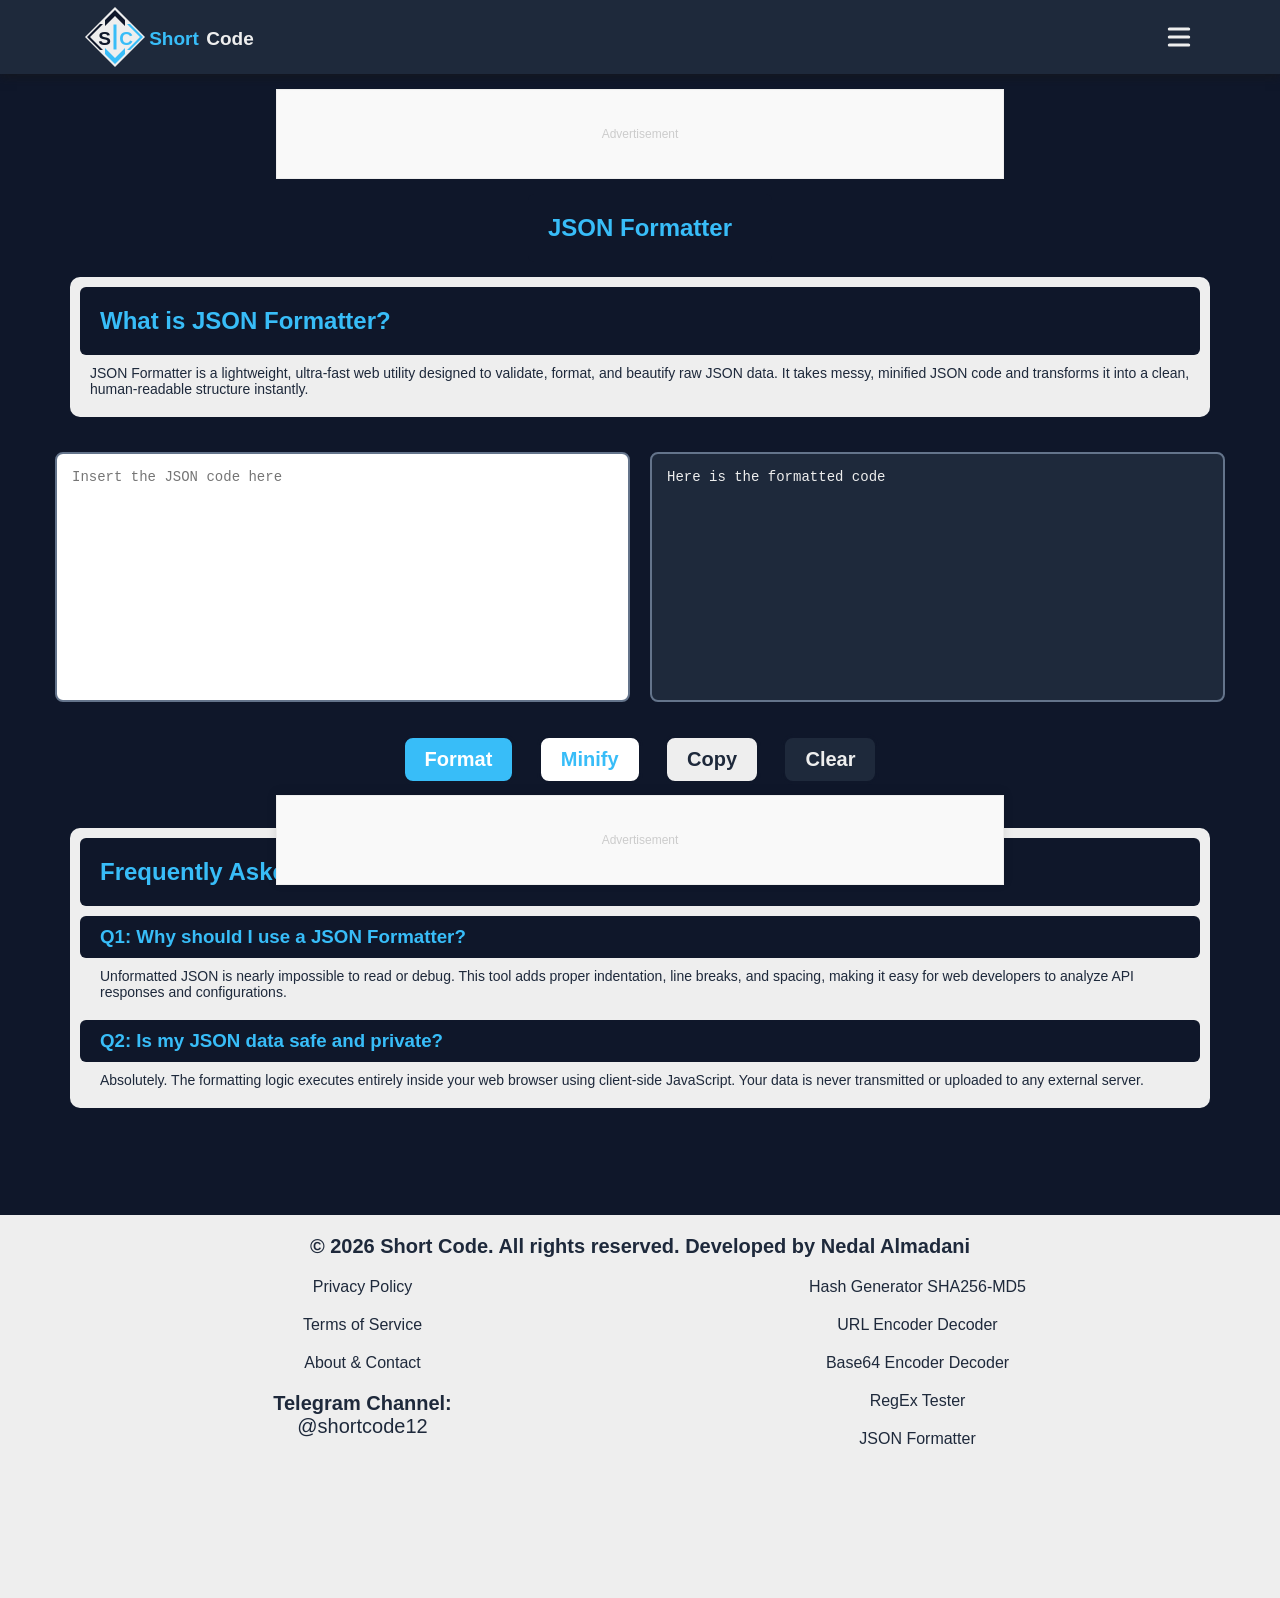
==== index.html @ bc4b4fa9 "Add files via upload" ====
<!DOCTYPE html>
<html lang="en" dir="ltr">
<head>
    <meta charset="UTF-8">
    <meta name="viewport" content="width=device-width, initial-scale=1.0">
<meta http-equiv="Content-Security-Policy" content="frame-ancestors 'none';">
<!-- Google tag (gtag.js) -->
<script async src="https://www.googletagmanager.com/gtag/js?id=G-2GJYGDDVXY"></script>
<script>
  window.dataLayer = window.dataLayer || [];
  function gtag(){dataLayer.push(arguments);}
  gtag('js', new Date());

  gtag('config', 'G-2GJYGDDVXY');
</script>
    <meta name="description" content="Short Code - Ultra-fast, lightweight web utilities for developers. Access formatting, encoding, and regex tools without tracking or dependency bloat.">
    <meta name="author" content="Nedal">
    <!-- الوسوم الأساسية للمشاركة والتواصل الاجتماعي (Open Graph) -->
    <meta property="og:title" content="Short Code - Fast Web Utilities">
    <meta property="og:description" content="Ultra-fast, lightweight client-side tools for developers. أدوات ويب سريعة وخفيفة للمطورين.">
    <meta property="og:type" content="website">
    <meta property="og:image" content="assets/imgs/logo-preview.jpg">
    <link rel="icon" type="image/x-icon" href="assets/imgs/favicon.png">
    <title>Short Code - Fast & Local Web Utilities for Developers</title>
    <link rel="stylesheet" href="assets/css/global.css">
    <link rel="stylesheet" href="json-formatter.css">
</head>
<body>
  <!-- Header -->
  <header class="header">
    <div class="container">
      <div class="logo">
        <a href="index.html">
          <svg viewbox="0 0 1800 600" xmlns="http://www.w3.org/2000/svg">
          <!-- The outer square -->
          <path class="square" d="M 300 0 L 600 300 L 300 600 L 0 300 Z" />
          <!-- The upper corner -->
          <path class="left" d="M 300 30 L 400 130 L 400 190 L 300 90 L 200 190 L 200 130 Z" />
          <!-- The bottom corner -->
          <path class="right" d="M 300 570 L 400 470 L 400 410 L 300 510 L 200 410 L 200 470 Z" />
          <!-- left corner -->
          <path class="left" d="M 20 300 L 150 170 L 180 170 L 50 300 L 180 430 L 150 430 Z" />
          <!-- right corner -->
          <path class="right" d="M 580 300 L 450 170 L 420 170 L 550 300 L 420 430 L 450 430 Z" />
          <!-- The line in the middle -->
          <path class="right" d="M 285 175 L 315 175 L 315 425 L 285 425 Z" />
          <!-- S char -->
          <text class="left" x="195" y="375" font-weight="900" text-anchor="middle" font-size="190">S</text>
          <!-- C char -->
          <text class="right" x="410" y="375" font-weight="900" text-anchor="middle" font-size="190">C</text>
          <!-- title -->
          <text class="right" x="890" y="375" font-weight="900" text-anchor="middle" font-size="190">Short</text>
          <text class="square" x="1450" y="375" font-weight="900" text-anchor="middle" font-size="190">Code</text>
        </svg>
        </a>
      </div>
      <div class="menu-btn" id="menu-btn">
        <svg xmlns="http://www.w3.org/2000/svg" viewBox="0 0 640 640"><path d="M96 160C96 142.3 110.3 128 128 128L512 128C529.7 128 544 142.3 544 160C544 177.7 529.7 192 512 192L128 192C110.3 192 96 177.7 96 160zM96 320C96 302.3 110.3 288 128 288L512 288C529.7 288 544 302.3 544 320C544 337.7 529.7 352 512 352L128 352C110.3 352 96 337.7 96 320zM544 480C544 497.7 529.7 512 512 512L128 512C110.3 512 96 497.7 96 480C96 462.3 110.3 448 128 448L512 448C529.7 448 544 462.3 544 480z"/></svg>
      </div>
      <ul class="list" id="list">
        <li>
          <div class="mode">
            <svg width="100%" height="100%" viewBox="0 0 24 24" fill="none" xmlns="http://www.w3.org/2000/svg"><path d="M12 2V4M12 20V22M4 12H2M6.31412 6.31412L4.8999 4.8999M17.6859 6.31412L19.1001 4.8999M6.31412 17.69L4.8999 19.1042M17.6859 17.69L19.1001 19.1042M22 12H20M17 12C17 14.7614 14.7614 17 12 17C9.23858 17 7 14.7614 7 12C7 9.23858 9.23858 7 12 7C14.7614 7 17 9.23858 17 12Z" stroke-width="2" stroke-linecap="round" stroke-linejoin="round"/></svg>
            <button class="mode-btn" id="mode-btn"></button>
            <svg xmlns="http://www.w3.org/2000/svg" viewBox="0 0 24 24" fill="none" stroke-width="2" stroke-linecap="round" stroke-linejoin="round"><path d="M12 3a6 6 0 0 0 9 9 9 9 0 1 1-9-9Z"/></svg>
          </div>
          <div class="lang">
            <div class="lang-btn" id="lang-btn">🇬🇧</div>
            <ul class="lang-list" id="lang-list">
              <li data-opt="en">🇬🇧</li>
              <li data-opt="ar">🇸🇦</li>
            </ul>
          </div>
        </li>
        <li><a href="tools/hash&crypto-generator-md5-sha256/hash-generator.html" data-i18n="hash_link">Hash Generator SHA256-MD5</a></li>
        <li><a href="tools/url-encoder-decoder/urlencoder.html" data-i18n="url_link">URL Encoder Decoder</a></li>
        <li><a href="tools/base64-encoder-decoder/base64.html" data-i18n="base64_link">Base64 Encoder Decoder</a></li>
        <li><a href="tools/regex-tester&cheat-sheet/regex.html" data-i18n="regex_link">RegEx Tester</a></li>
        <li><a href="index.html" data-i18n="json_link">JSON Formatter</a></li>
      </ul>
    </div>
  </header>
  <!-- End Header -->
  
  <!-- Ads -->
  <div class="ad-container header-ad">
  </div>
  
  <!-- Tool description -->
    <section class="tool-description">
    <div class="main-title">
      <h2 data-i18n="json_formatter_title">JSON Formatter</h2>
    </div>
    <div class="container">
      <h2 data-i18n="json_desc_title">What is JSON Formatter?</h2>
      <p data-i18n="json_desc_body">JSON Formatter is a lightweight, ultra-fast web utility designed to validate, format, and beautify raw JSON data. It takes messy, minified JSON code and transforms it into a clean, human-readable structure instantly.</p>
    </div>
  </section>

  <!-- Main App -->
  <section class="main-app">
    <div class="container">
      <div class="json-input" id="json-input">
        <textarea id="jinput" placeholder="Insert the JSON code here" autocapitalize="off" autocomplete="off" autocorrect="off" spellcheck="false" data-i18n="json_input_placeholder"></textarea>
      </div>
      <div class="json-output" id="json-output">
        <pre id="joutput" data-i18n="json_output_placeholder">Here is the formatted code</pre>
      </div>
      <div class="error-box" id="error-box"></div>
      <div class="btns">
        <div>
          <button class="format-btn" id="format-btn" data-i18n="json_format_btn">Format</button>
          <button class="minifier-btn" id="minifier-btn" data-i18n="json_minifier_btn">Minify</button>
          <button class="copy-btn" id="copy-btn" data-i18n="copy_btn">Copy</button>
          <button class="clear-btn" id="clear-btn" data-i18n="clear_btn">Clear</button>
        </div>
      </div>
    </div>
  </section>
  <section class="tool-FAQ">
    <div class="container">
      <h2 data-i18n="FAQ_title">Frequently Asked Questions (FAQ)</h2>
      <div class="question">
        <h3 data-i18n="json_question_1">Q1: Why should I use a JSON Formatter?</h3>
        <p data-i18n="json_answer_1">Unformatted JSON is nearly impossible to read or debug. This tool adds proper indentation, line breaks, and spacing, making it easy for web developers to analyze API responses and configurations.</p>
      </div>
      <div class="question">
        <h3 data-i18n="json_question_2">Q2: Is my JSON data safe and private?</h3>
        <p data-i18n="json_answer_2">Absolutely. The formatting logic executes entirely inside your web browser using client-side JavaScript. Your data is never transmitted or uploaded to any external server.</p>
      </div>
    </div>
  </section>
  <footer>
    <div class="container">
        <p class="copyright-text"><strong data-i18n="copyright_text">© 2026 Short Code. All rights reserved. Developed by Nedal Almadani</strong></p>
        <div class="footer-links">
            <a href="privacy.html" data-i18n="privacy_link">Privacy Policy</a>
            <a href="terms.html" data-i18n="terms_link">Terms of Service</a>
            <a href="about.html" data-i18n="about_link">About & Contact</a>
            <div class="contact-info">
            <p><strong data-i18n="telegram_contact_link">Telegram Channel: </strong><a href="https://t.me/ShortCode12" target="_blank" rel="noopener noreferrer">@shortcode12</a></p>
          </div>  
        </div>
        <div class="footer-links">
          <a href="tools/hash&crypto-generator-md5-sha256/hash-generator.html" data-i18n="hash_link">Hash Generator SHA256-MD5</a>
          <a href="tools/url-encoder-decoder/urlencoder.html" data-i18n="url_link">URL Encoder Decoder</a>
          <a href="tools/base64-encoder-decoder/base64.html" data-i18n="base64_link">Base64 Encoder Decoder</a>
          <a href="tools/regex-tester&cheat-sheet/regex.html" data-i18n="regex_link">RegEx Tester</a>
          <a href="index.html" data-i18n="json_link">JSON Formatter</a>
        </div>
    </div>
</footer>

  <!-- Ads -->
  <div class="ad-container sticky-bottom-ad">
  </div>
  <script src="assets/js/global.min.js"></script>
  <script src="json-formatter.min.js"></script>
</body>
</html>
---- assets/css/global.css ----
/* Global styling */
* {
  padding: 0;
  margin: 0;
  -webkit-box-sizing: border-box;
  -moz-box-sizing: border-box;
  -o-box-sizing: border-box;
  box-sizing: border-box;
  list-style: none;
  font-family: Arial;
}
a {
  text-decoration: none;
}
button {
  user-select: none;
  -webkit-user-select: none;
  cursor: pointer;
}
:root {
  --first-color: #0f172a;
  --second-color: #1e293b;
  --third-color: #38bdf8;
  --fourth-color: #eeeeee;
  --fifth-color: #64748b;
  --main-transition: 0.3s;
  --main-radius: 10px;
  --second-radius: 6px;
  box-sizing: border-box;
  font-family: Arial;
}
body {
  position: relative;
  background-color: var(--first-color);
  min-height: 100vh;
  padding-bottom: 470px;
}
body.light {
  --first-color: #f7f4eb;
  --second-color: #ffffff;
  --third-color: #3b82f6;
  --fourth-color: #000000;
  --fifth-color: #aaa;
}
.container {
  width:100%;
  padding-right: 15px;
  padding-left: 15px;
  margin-right: auto;
  margin-left: auto;
}
@media (min-width: 576px) {
  .container {
    max-width: 540px;
  }
}
@media (min-width: 768px) {
  .container {
    max-width: 720px;
  }
}
@media (min-width: 992px) {
  .container {
    max-width: 960px;
  }
}
@media (min-width:1200px) {
  .container {
    max-width: 1140px;
  }
}
/* ads style */
.ad-container {
    display: flex;
    justify-content: center;
    align-items: center;
    margin: 15px auto;
    background-color: #f9f9f9;
    border: 1px solid #eee;
    position: relative;
    overflow: hidden;
    transition: all 0.3s ease;
}

.ad-container::before {
    content: "Advertisement";
    position: absolute;
    font-size: 12px;
    color: #ccc;
    font-family: sans-serif;
    z-index: 0;
}
 /* ads in header */
@media (max-width: 767px) {
    .header-ad {
        width: 320px;
        height: 50px;
    }
}
@media (min-width: 768px) {
    .header-ad {
        width: 728px;
        height: 90px;
    }
}
/* sticky-bottom-ad */
.sticky-bottom-ad {
    position: fixed;
    bottom: 0;
    left: 50%;
    transform: translateX(-50%);
    z-index: 9999;
    box-shadow: 0 -2px 10px rgba(0,0,0,0.1);
    background-color: #f9f9f9;
}
@media (max-width: 767px) {
    .sticky-bottom-ad {
        width: 320px;
        height: 50px;
    }
}
@media (min-width: 768px) {
    .sticky-bottom-ad {
        width: 728px;
        height: 90px;
    }
}

.main-title {
  padding: 0 0 15px;
  width: fit-content;
  margin: 0 auto;
}
.main-title h2 {
  width: 100%;
  color: var(--third-color);
}

.tool-description {
  width: 100%;
  margin: 0 0 20px;
}
.tool-description .container {
  background-color: var(--fourth-color);
  padding: 10px 0;
  border-radius: var(--main-radius);
}
.tool-description h2 {
  padding: 20px;
  border-radius: var(--second-radius);
  margin: 0 10px;
  color: var(--third-color);
  background-color: var(--first-color);
}
.tool-description p {
  padding: 10px 20px;
  color: var(--second-color);
  font-size: 14px;
}
.tool-FAQ {
  width: 100%;
  margin: 20px 0;
}
.tool-FAQ .container {
  background-color: var(--fourth-color);
  padding: 10px 0;
  border-radius: var(--main-radius);
}
.tool-FAQ h2 {
  padding: 20px;
  border-radius: var(--second-radius);
  margin: 0 10px;
  color: var(--third-color);
  background-color: var(--first-color);
}
.tool-FAQ .question {
  padding: 10px 10px 0;
}
.tool-FAQ .question h3 {
  padding: 10px 20px;
  border-radius: var(--second-radius);
  color: var(--third-color);
  background-color: var(--first-color);
}
.tool-FAQ .question p {
  padding: 10px 20px;
  color: var(--second-color);
  font-size: 14px;
}
/* Header and Menu */
.logo {
  height: 60px;
}
.logo-about {
  margin: 20px auto;
  width: 150px;
  height: 150px;
}
.logo svg,
.logo-about svg{
  width: 100%;
  height: 100%;
}
.logo svg .square,
.logo-about svg .square{
  fill: var(--fourth-color);
}
.logo svg .left,
.logo-about svg .left{
  fill: var(--first-color);
}
.logo svg .right,
.logo-about svg .right{
  fill: var(--third-color);
}
.header {
  position: relative;
  z-index: 2;
  background-color: var(--second-color);
  box-shadow: 0 2px 10px #171717ad;
}
.header .container {
  position: relative;
  display: flex;
  justify-content: space-between;
  align-items: center;
  height: 74px;
  background-color: transparent;
}
.header .menu-btn {
  position: relative;
  display: block;
  width: 32px;
  height: 32px;
  transition: var(--main-transition);
  border-radius: var(--second-radius);
}
.header .menu-btn.open {
  background-color: var(--third-color);
}
.header .menu-btn svg {
  fill: var(--fourth-color);
  transition: var(--main-transition);
}
.header .menu-btn.open svg {
  fill: var(--second-color);
}
.header .list {
  position: absolute;
  display: flex;
  flex-direction: column;
  justify-content: flex-start;
  align-items: center;
  background-color: var(--second-color);
  left: 0;
  top: 75px;
  width: 100%;
  clip-path: inset(0 0 100% 0);
  opacity: 0;
  transition: clip-path 0.4s cubic-bezier(0.25, 1, 0.5, 1), opacity 0.2s ease;
}
[dir="rtl"] .header .list {
  justify-content: flex-end;
}
.header .list.open-list {
  clip-path: inset(0 0 0 0);
  opacity: 1;
}
.header .list li {
  width: 100%;
  border-bottom: 1px solid var(--fourth-color);
  transition: var(--main-transition);
}
.header .list li:not(:first-child):hover {
  border-color: var(--third-color);
  background-color: var(--third-color);
}
.header .list li a {
  display: block;
  padding: 20px;
  width: 100%;
  font-size: 14px;
  text-decoration: none;
  color: var(--fourth-color);
  transition: var(--main-transition);
}
.header .list li:not(:first-child):hover a {
  color: white;
  transform: translateX(20px);
}
[dir="rtl"] .header .list li:not(:first-child):hover a {
  color: white;
  transform: translateX(-20px);
}
.header .list li:first-child {
  display: flex;
  justify-content: space-evenly;
  align-items: center;
}
.header .mode {
  width: fit-content;
  padding: 20px;
}
.header .mode .mode-btn {
  position: relative;
  height: 24px;
  width: 44px;
  background-color: var(--fourth-color);
  border-radius: 100px;
  border: 2px solid var(--third-color);
}
.header .mode .mode-btn:before {
  content: "";
  position: absolute;
  width: 16px;
  height: 16px;
  background-color: var(--third-color);
  border-radius: 50%;
  top: 2px;
  left: 22px;
  transition: var(--main-transition);
}
.header .mode .mode-btn.light:before {
  left: 2px;
}
[dir="rtl"] .header .mode .mode-btn:before {
  left: 2px;
}
[dir="rtl"] .header .mode .mode-btn.light:before {
  left: 22px;
}
.header .mode svg {
  position: relative;
  width: 24px;
  height: 24px;
  stroke: var(--third-color)
}
.header .lang {
  position: relative;
}
.header .lang .lang-btn {
  position: relative;
  padding: 10px 20px;
  width: 100%;
  height: 100%;
  border: 1px solid var(--fourth-color);
  border-radius: var(--second-radius);
  text-align: center;
  font-size: 20px;
  background-color: var(--first-color);
}
.header .lang .lang-list {
  position: absolute;
  display: none;
  flex-direction: column;
  width: 100%;
  border: 1px solid var(--fourth-color);
  border-radius: var(--second-radius);
  overflow: hidden;
  background-color: var(--first-color);
  left: 0;
  top: 50px;
}
header .lang .lang-list.open {
  display: flex;
}
.header .lang .lang-list li {
  font-size: 20px;
  padding: 10px 20px;
  text-align: center;
  color: white;
  transition: var(--main-transition);
}
.header .lang .lang-list li:last-child {
  border: none;
}
.header .lang .lang-list li:hover {
  border-color: var(--third-color);
  background-color: var(--third-color);
}
footer {
  position: absolute;
  background-color: var(--fourth-color);
  bottom: 0;
  width: 100%;
  padding: 20px;
}
footer .container {
  display: flex;
  flex-wrap: wrap;
  justify-content: center;
  align-items: flex-start;
  margin-bottom: 60px;
}
footer p {
  text-align: center;
  width: 100%;
  font-size: 20px;
  color: var(--second-color);
  margin-bottom: 20px;
}
footer .footer-links {
  flex: 1;
}
footer .footer-links a {
  display: block;
  text-decoration: none;
  text-align: center;
  color: var(--second-color);
  width: 100%;
  margin-bottom: 20px;
}
@media (min-width: 768px) {
  .header .list {
    width: 50%;
    left: 50%;
  }
  [dir="rtl"] .header .list {
    width: 50%;
    left: 0;
  }
  footer .container {
    margin-bottom: 110px;
  }
}
/* end header and menu */

/* legal-content */
section {
  width: 100%;
  margin: 20px 0;
}
section .legal-content {
  background-color: var(--fourth-color);
  padding: 10px 0;
  border-radius: var(--main-radius);
}
section .legal-content h1 {
  padding: 20px;
  border-radius: var(--second-radius);
  margin: 0 10px;
  color: var(--third-color);
  background-color: var(--first-color);
}
section .legal-content h2 {
  padding: 10px 20px;
  border-radius: var(--second-radius);
  margin: 0 10px;
  color: var(--third-color);
  background-color: var(--first-color);
}
section .legal-content .contact-info {
  border-radius: var(--second-radius);
  margin: 10px 10px 0;
  background-color: var(--first-color);
}
section .legal-content p {
  color: var(--second-color);
  padding: 10px 20px;
  font-size: 14px;
}
section .contact-info p {
  color: var(--fourth-color);
  padding: 10px 20px;
  font-size: 14px;
}
section .legal-content a {
  color: var(--third-color);
}
---- json-formatter.css ----
/* start main-app section */
.main-app {
  width: 100%;
  background-color: var(--first-color);
}
.main-app .container {
  display: flex;
  flex-direction: column;
  flex-wrap: wrap;
  gap: 20px;
  width: 100%;
  max-width: 1200px;
  margin: 0 auto;
  padding: 15px;
}
.main-app .container .json-input,
.main-app .container .json-output {
  width: 100%;
}
.main-app .container .json-input textarea,
.main-app .container .json-output pre {
  width: 100%;
  height: 150px;
  resize: none;
  padding: 15px;
  font-family: 'Fira Code', 'Courier New', monospace;
  border-radius: 8px;
  border: 2px solid var(--fifth-color);
  outline: none;
  transition: var(--main-transition);
  font-size: 14px;
}
.main-app .container .json-input textarea:focus {
  border-color: var(--third-color);
  white-space: pre-wrap;
  word-break: break-all;
}
.main-app .container .json-output pre {
  color: var(--fourth-color);
  background-color: var(--second-color);
  overflow: auto;
  white-space: pre-wrap;
  word-break: break-all;
}
.main-app .container .error-box {
  font-family: 'Fira Code', 'Courier New', monospace;
  display: none;
  padding: 15px;
  width: 100%;
  height: fit-content;
  color: red !important;
  border-radius: var(--main-radius);
  border: 1px solid red;
 }
 
 /* Button layouts */
.main-app .container .btns {
  position: relative;
  width: 100%;
}
.main-app .container .btns div {
  width: fit-content;
  margin: 0 auto;
}
.main-app .container .btns button {
  padding: 10px 20px;
  margin: 10px;
  font-size: 20px;
  font-weight: bold;
  border: 2px solid var(--first-color);
  outline: 2px solid var(--first-color);
  cursor: pointer;
  border-radius: var(--main-radius);
  overflow: hidden;
  transition: var(--main-transition);
}
.main-app .container .btns .format-btn {
  background-color: var(--third-color);
  color: white;
}
.main-app .container .btns .format-btn:hover {
  outline-color: var(--third-color);
}
.format-animation {
  animation: format-an 0.5s ease;
}
@keyframes format-an {
  50% {
    background-color: var(--second-color);
    color: var(--third-color);
  }
  100% {
    background-color: var(--third-color);
    color: white;
  }
}
.main-app .container .btns .minifier-btn {
  background-color: white;
  color: var(--third-color);
}
.main-app .container .btns .minifier-btn:hover {
  outline-color: var(--third-color);
}
.minify-animation {
  animation: minify-an 0.5s ease;
}
@keyframes minify-an {
  50% {
    background-color: var(--second-color);
    color: white;
  }
  100% {
    background-color: white;
    color: var(--third-color);
  }
}
.main-app .container .btns .copy-btn {
  background-color: var(--fourth-color);
  color: var(--second-color);
}
.main-app .container .btns .copy-btn:hover {
  outline-color: var(--fourth-color);
}
.copy-animation {
  animation: copy-an 0.5s ease;
}
@keyframes copy-an {
  50% {
    background-color: var(--second-color);
    color: var(--fourth-color);
  }
  100% {
    background-color: var(--fourth-color);
    color: var(--second-color);
  }
}
.main-app .container .btns .clear-btn {
  background-color: var(--second-color);
  color: var(--fourth-color);
}
.main-app .container .btns .clear-btn:hover {
  outline-color: var(--fourth-color);
}
.clear-animation {
  animation: clear-an 0.5s ease;
}
@keyframes clear-an {
  50% {
    background-color: var(--fourth-color);
    color: var(--second-color);
  }
  100% {
    background-color: var(--second-color);
    color: var(--fourth-color);
  }
}
/* End Button layouts */

/* Responsive design for */
@media (min-width: 768px) {
  
  .main-app .container {
    flex-direction: row;
  }
  .main-app .container .json-input,
  .main-app .container .json-output {
    flex: 1;
    max-width: 50%;
  }
  .main-app .container .json-input textarea,
  .main-app .container .json-output pre {
    height: 250px;
  }
  .main-app .container .error-box {
    font-family: 'Fira Code', 'Courier New', monospace;
    display: none;
    padding: 15px;
    color: red !important;
    border-radius: var(--main-radius);
    border: 1px solid red;
  }
  .main-app .container .btns {
  }
  .main-app .container .btns button {
    padding: 10px 20px;
    font-size: 20px;
  }
}
/* End main-app section */
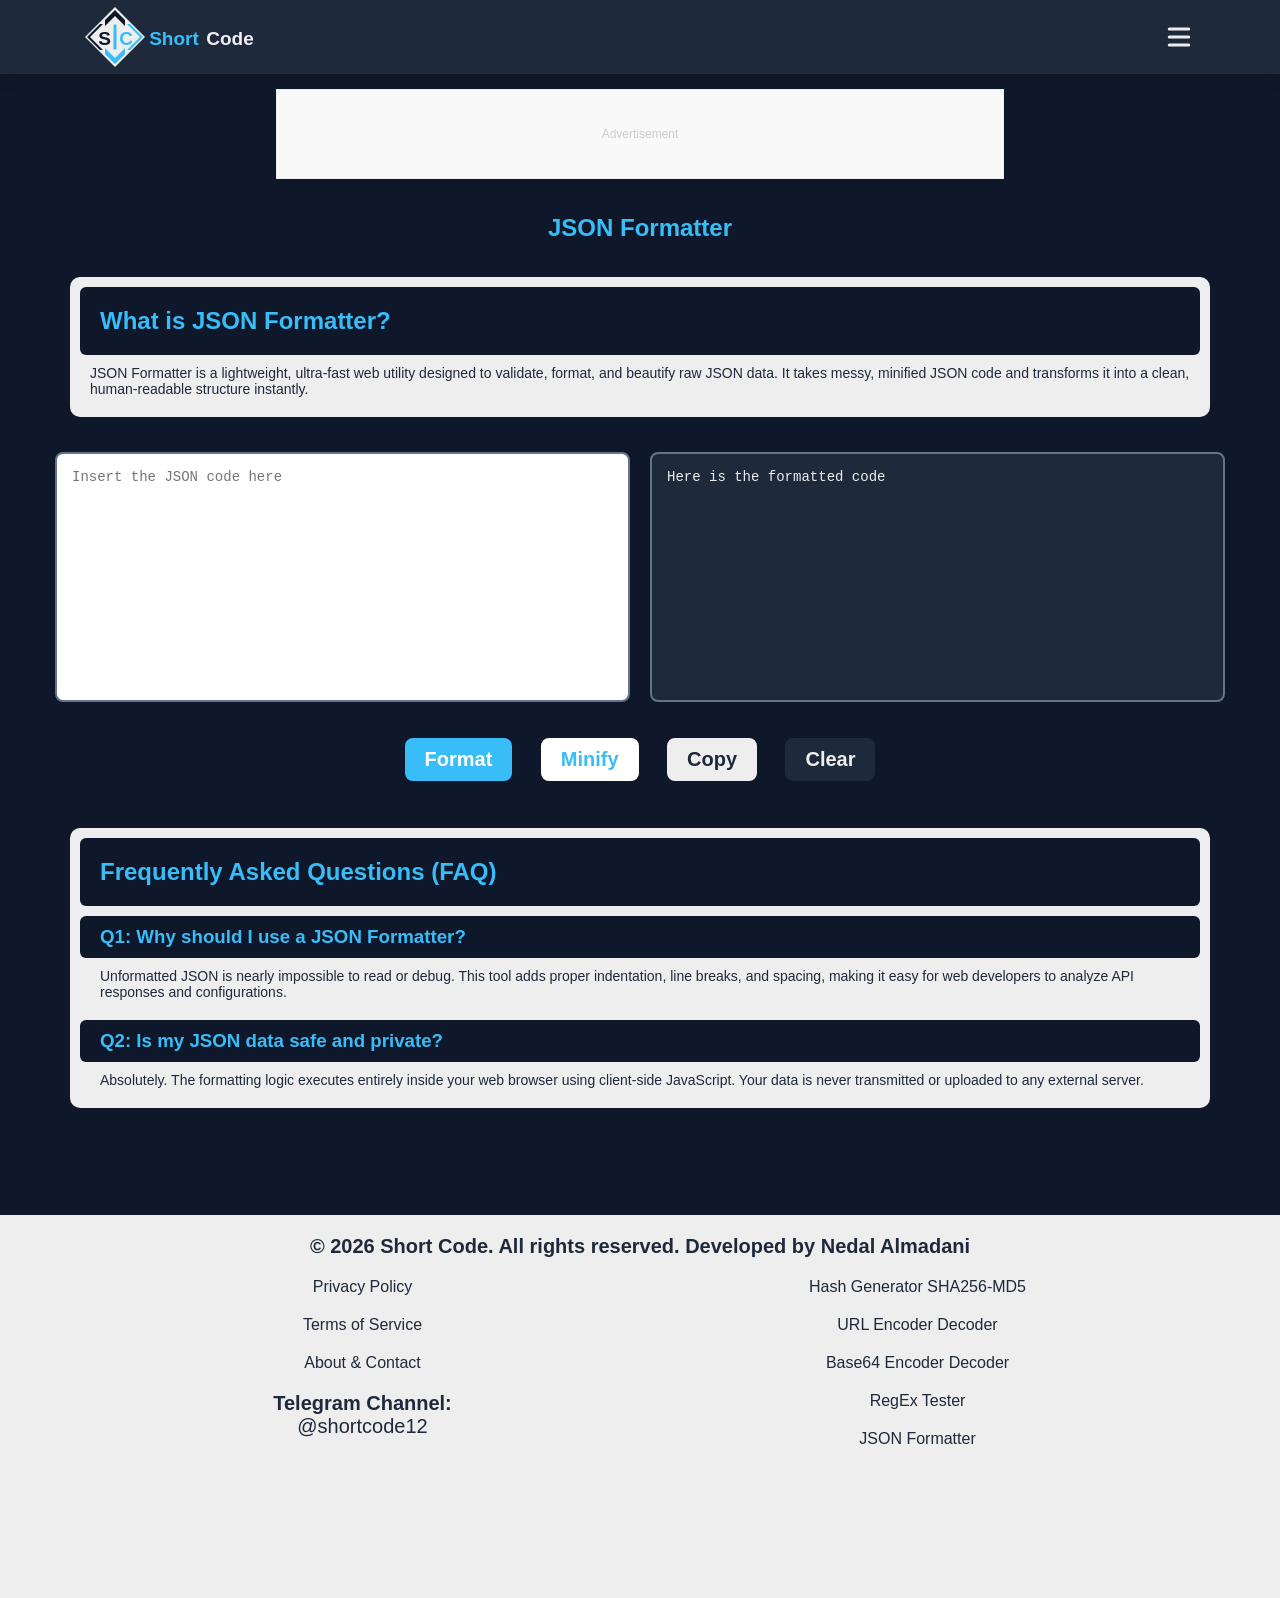
==== commit cd76bc8b: "Add files via upload" ====
--- a/index.html
+++ b/index.html
@@ -83,7 +83,7 @@
   <!-- End Header -->
   
   <!-- Ads -->
-  <div class="ad-container header-ad">
+  <div class="ad-container header-ad" id="ad-container">
   </div>
   
   <!-- Tool description -->
@@ -151,10 +151,10 @@
     </div>
 </footer>
 
-  <!-- Ads -->
-  <div class="ad-container sticky-bottom-ad">
   </div>
   <script src="assets/js/global.min.js"></script>
   <script src="json-formatter.min.js"></script>
+  <!-- Ads -->
+  <script src="https://pl30211109.effectivecpmnetwork.com/a8/28/6e/a8286e86aa2a7f2c4064af3e31b2a65b.js"></script>
 </body>
 </html>
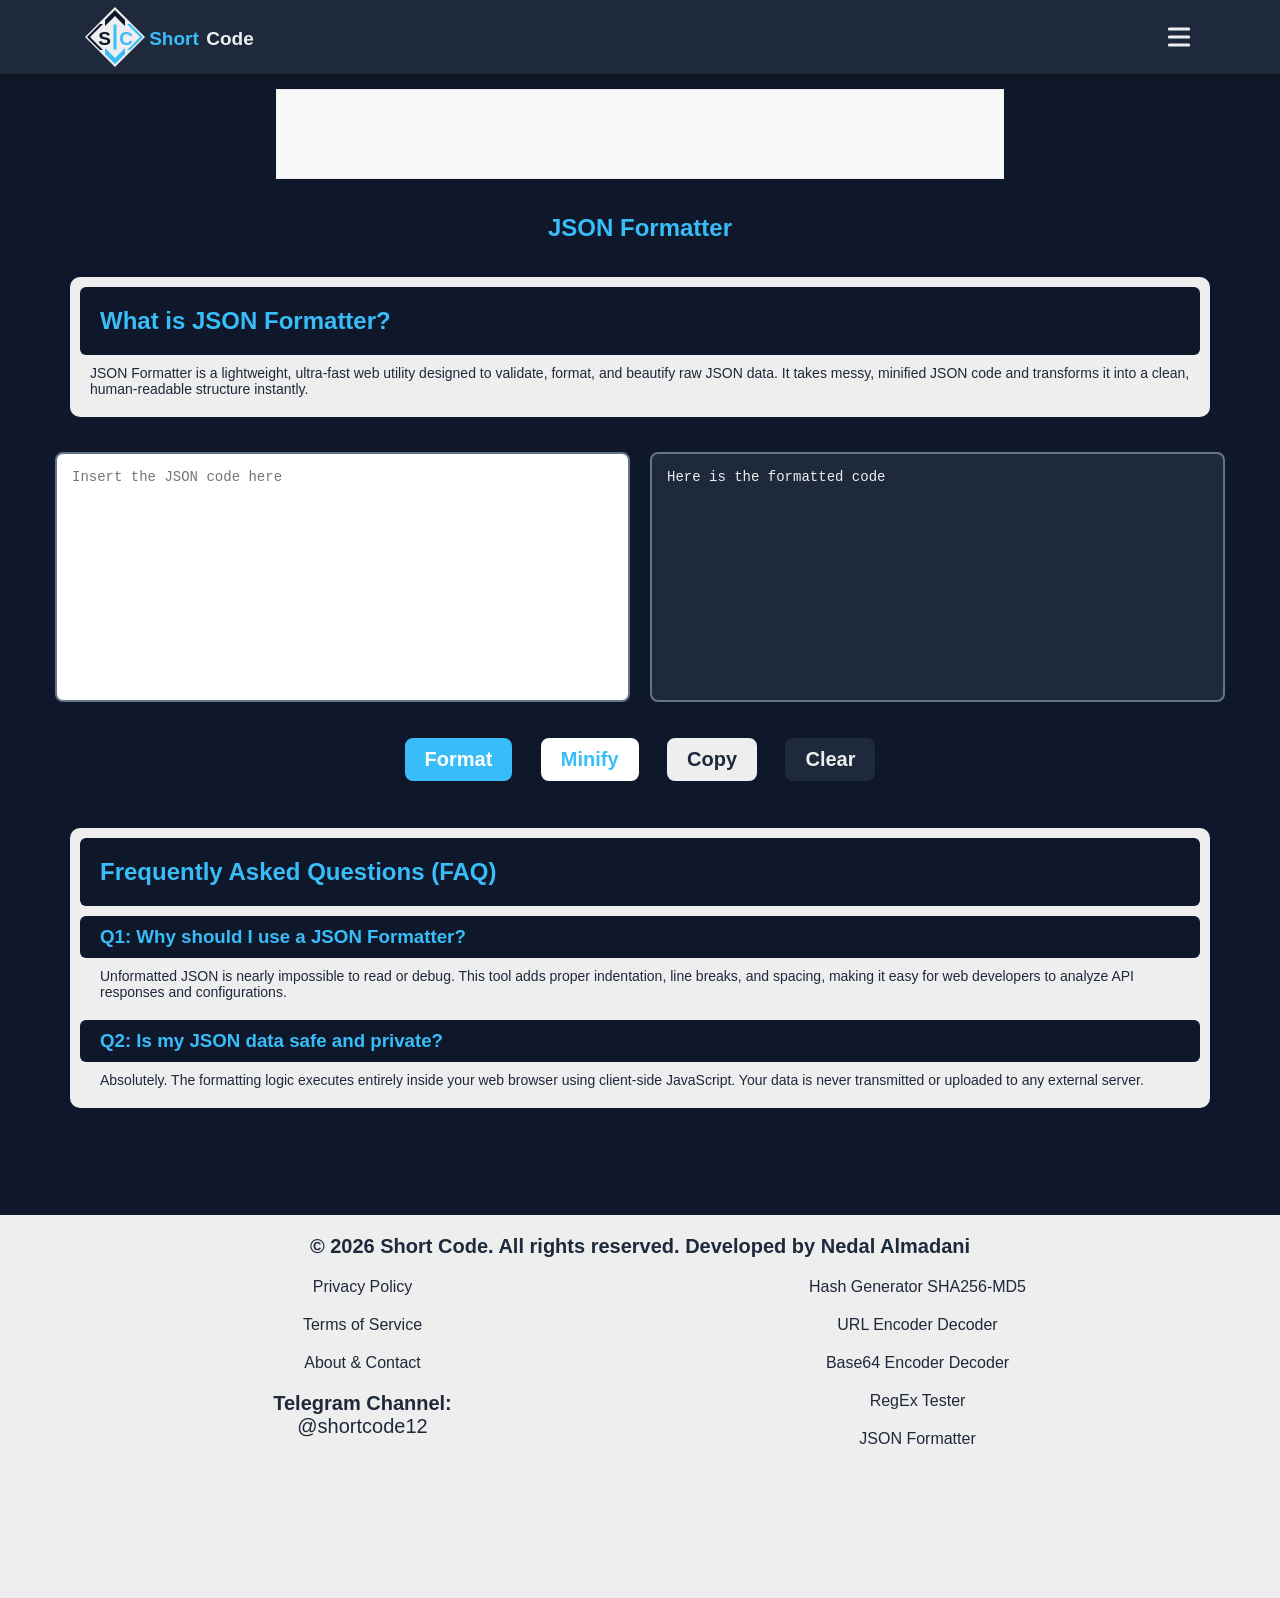
==== commit e9ed172f: "Add files via upload" ====
--- a/index.html
+++ b/index.html
@@ -15,13 +15,13 @@
 </script>
     <meta name="description" content="Short Code - Ultra-fast, lightweight web utilities for developers. Access formatting, encoding, and regex tools without tracking or dependency bloat.">
     <meta name="author" content="Nedal">
-    <!-- الوسوم الأساسية للمشاركة والتواصل الاجتماعي (Open Graph) -->
-    <meta property="og:title" content="Short Code - Fast Web Utilities">
+    <meta property="og:title" content="Short Code - JSON Formatter - Fast Web Utilities">
     <meta property="og:description" content="Ultra-fast, lightweight client-side tools for developers. أدوات ويب سريعة وخفيفة للمطورين.">
     <meta property="og:type" content="website">
-    <meta property="og:image" content="assets/imgs/logo-preview.jpg">
+    <meta property="og:image" content="https://nedalalmadani90.github.io/shortcode/assets/imgs/logo-preview.jpg">
     <link rel="icon" type="image/x-icon" href="assets/imgs/favicon.png">
-    <title>Short Code - Fast & Local Web Utilities for Developers</title>
+    <title>Short Code - JSON Formatter - Fast & Local Web Utilities for Developers</title>
+    <link rel="canonical" href="https://nedalalmadani90.github.io/shortcode/" />
     <link rel="stylesheet" href="assets/css/global.css">
     <link rel="stylesheet" href="json-formatter.css">
 </head>
--- a/assets/css/global.css
+++ b/assets/css/global.css
@@ -83,7 +83,7 @@
 }
 
 .ad-container::before {
-    content: "Advertisement";
+    content: "";
     position: absolute;
     font-size: 12px;
     color: #ccc;
@@ -103,29 +103,6 @@
         height: 90px;
     }
 }
-/* sticky-bottom-ad */
-.sticky-bottom-ad {
-    position: fixed;
-    bottom: 0;
-    left: 50%;
-    transform: translateX(-50%);
-    z-index: 9999;
-    box-shadow: 0 -2px 10px rgba(0,0,0,0.1);
-    background-color: #f9f9f9;
-}
-@media (max-width: 767px) {
-    .sticky-bottom-ad {
-        width: 320px;
-        height: 50px;
-    }
-}
-@media (min-width: 768px) {
-    .sticky-bottom-ad {
-        width: 728px;
-        height: 90px;
-    }
-}
-
 .main-title {
   padding: 0 0 15px;
   width: fit-content;
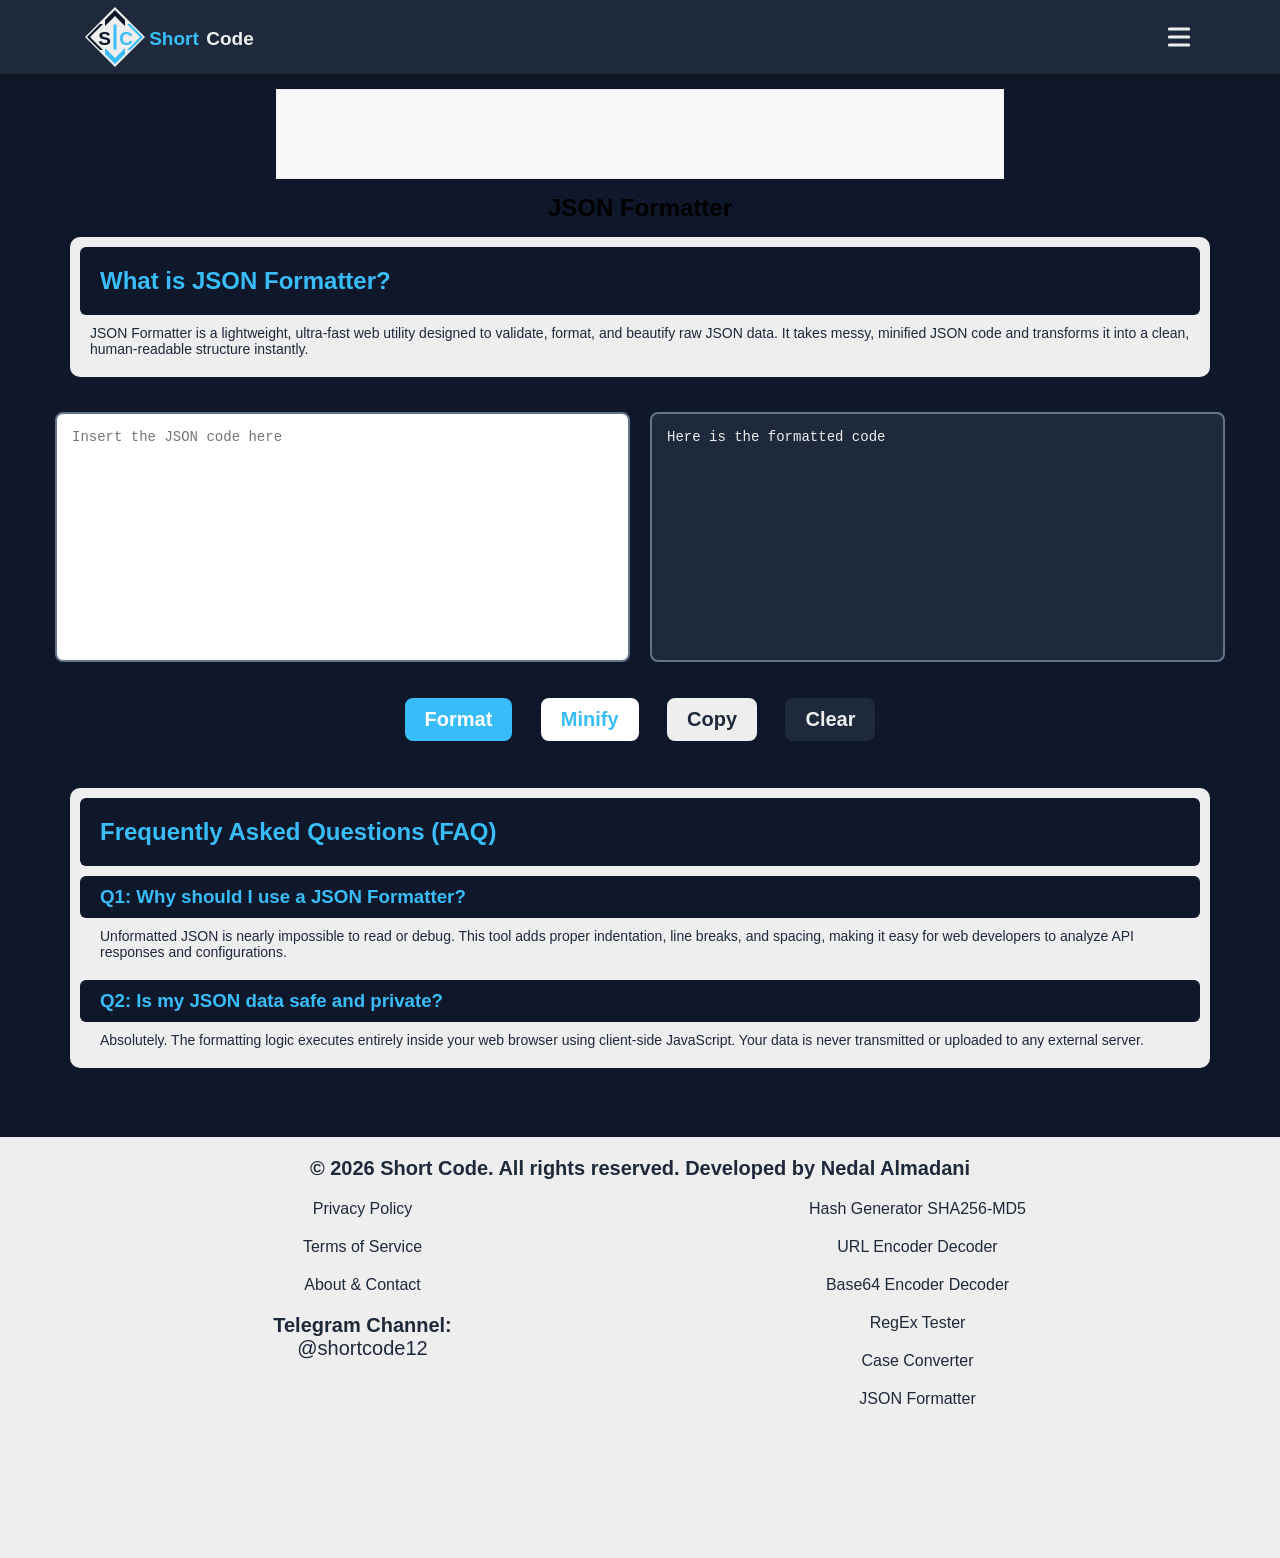
==== commit 6543a1c7: "Add files via upload" ====
--- a/index.html
+++ b/index.html
@@ -75,7 +75,8 @@
         <li><a href="tools/hash&crypto-generator-md5-sha256/hash-generator.html" data-i18n="hash_link">Hash Generator SHA256-MD5</a></li>
         <li><a href="tools/url-encoder-decoder/urlencoder.html" data-i18n="url_link">URL Encoder Decoder</a></li>
         <li><a href="tools/base64-encoder-decoder/base64.html" data-i18n="base64_link">Base64 Encoder Decoder</a></li>
-        <li><a href="tools/regex-tester&cheat-sheet/regex.html" data-i18n="regex_link">RegEx Tester</a></li>
+        <li><a href="tools/regex-tester&cheat-sheet/regex.html" data-i18n="regex_link">Regular Expression Tester</a></li>
+        <li><a href="tools/case-converter/case-converter.html">Case Converter</a></li>
         <li><a href="index.html" data-i18n="json_link">JSON Formatter</a></li>
       </ul>
     </div>
@@ -89,7 +90,7 @@
   <!-- Tool description -->
     <section class="tool-description">
     <div class="main-title">
-      <h2 data-i18n="json_formatter_title">JSON Formatter</h2>
+      <h1 data-i18n="json_formatter_title">JSON Formatter</h1>
     </div>
     <div class="container">
       <h2 data-i18n="json_desc_title">What is JSON Formatter?</h2>
@@ -145,7 +146,8 @@
           <a href="tools/hash&crypto-generator-md5-sha256/hash-generator.html" data-i18n="hash_link">Hash Generator SHA256-MD5</a>
           <a href="tools/url-encoder-decoder/urlencoder.html" data-i18n="url_link">URL Encoder Decoder</a>
           <a href="tools/base64-encoder-decoder/base64.html" data-i18n="base64_link">Base64 Encoder Decoder</a>
-          <a href="tools/regex-tester&cheat-sheet/regex.html" data-i18n="regex_link">RegEx Tester</a>
+          <a href="tools/regex-tester&cheat-sheet/regex.html" data-i18n="regex_link">Regular Expression Tester</a>
+          <a href="tools/case-converter/case-converter.html">Case Converter</a>
           <a href="index.html" data-i18n="json_link">JSON Formatter</a>
         </div>
     </div>
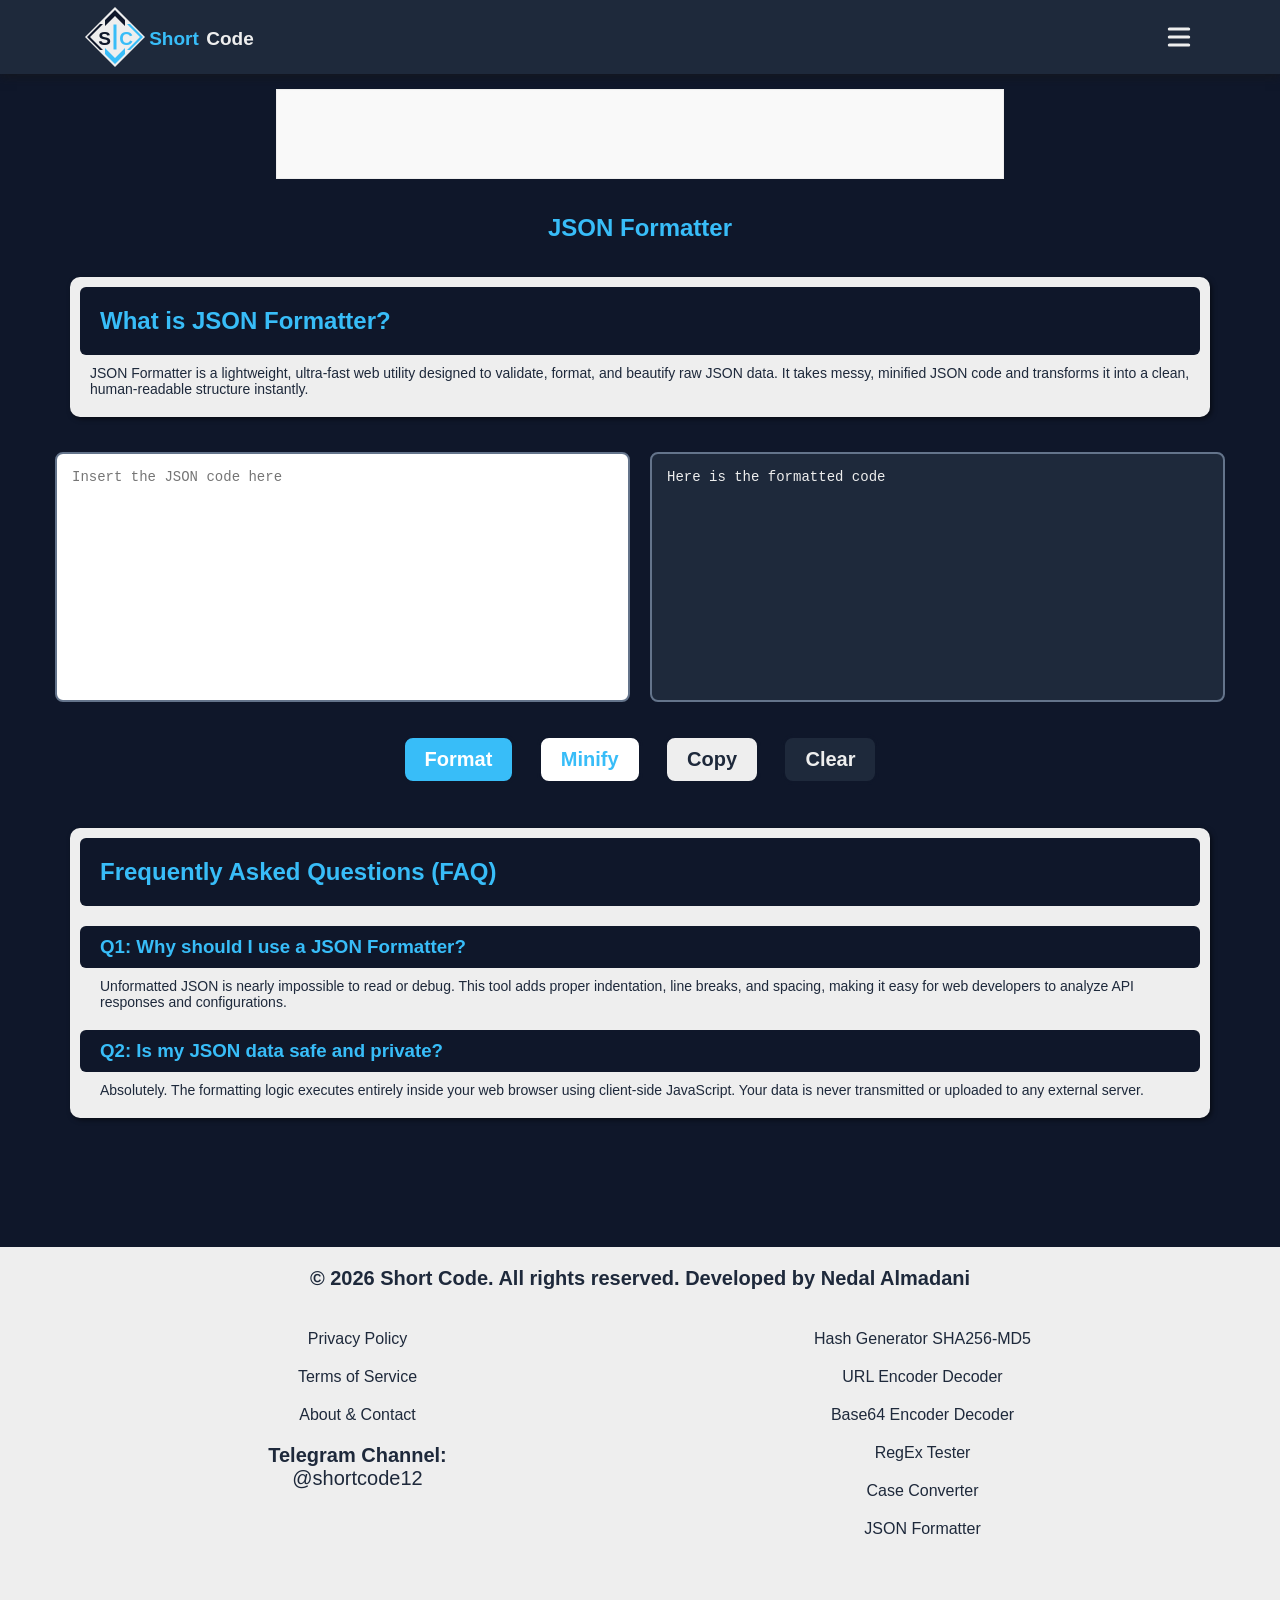
==== commit 69cddf70: "Add files via upload" ====
--- a/index.html
+++ b/index.html
@@ -90,7 +90,7 @@
   <!-- Tool description -->
     <section class="tool-description">
     <div class="main-title">
-      <h1 data-i18n="json_formatter_title">JSON Formatter</h1>
+      <h2 data-i18n="json_formatter_title">JSON Formatter</h2>
     </div>
     <div class="container">
       <h2 data-i18n="json_desc_title">What is JSON Formatter?</h2>
--- a/assets/css/global.css
+++ b/assets/css/global.css
@@ -110,7 +110,8 @@
 }
 .main-title h2 {
   width: 100%;
-  color: var(--third-color);
+  color: var(--third-color) !important;
+  background-color: transparent !important;
 }
 
 .tool-description {
@@ -121,6 +122,7 @@
   background-color: var(--fourth-color);
   padding: 10px 0;
   border-radius: var(--main-radius);
+  box-shadow: 2px 2px 5px 0 rgba(0,0,0,0.5);
 }
 .tool-description h2 {
   padding: 20px;
@@ -133,6 +135,16 @@
   padding: 10px 20px;
   color: var(--second-color);
   font-size: 14px;
+}
+body.light .tool-description .container {
+  background-color: var(--second-color);
+}
+body.light .tool-description h2 {
+  color: var(--second-color);
+  background-color: var(--fourth-color);
+}
+body.light .tool-description p {
+  color: var(--fourth-color);
 }
 .tool-FAQ {
   width: 100%;
@@ -142,11 +154,12 @@
   background-color: var(--fourth-color);
   padding: 10px 0;
   border-radius: var(--main-radius);
+  box-shadow: 2px 2px 5px 0 rgba(0,0,0,0.5);
 }
 .tool-FAQ h2 {
   padding: 20px;
   border-radius: var(--second-radius);
-  margin: 0 10px;
+  margin: 0 10px 10px;
   color: var(--third-color);
   background-color: var(--first-color);
 }
@@ -163,6 +176,17 @@
   padding: 10px 20px;
   color: var(--second-color);
   font-size: 14px;
+}
+body.light .tool-FAQ .container {
+  background-color: var(--second-color);
+}
+body.light .tool-FAQ h2,
+body.light .tool-FAQ h3 {
+  color: var(--second-color);
+  background-color: var(--fourth-color);
+}
+body.light .tool-FAQ p {
+  color: var(--fourth-color);
 }
 /* Header and Menu */
 .logo {
@@ -366,8 +390,9 @@
   display: flex;
   flex-wrap: wrap;
   justify-content: center;
+  column-gap: 20px;
   align-items: flex-start;
-  margin-bottom: 60px;
+  margin-bottom: 20px;
 }
 footer p {
   text-align: center;
@@ -387,6 +412,9 @@
   width: 100%;
   margin-bottom: 20px;
 }
+footer .copyright-text {
+  margin-bottom: 20px;
+}
 @media (min-width: 768px) {
   .header .list {
     width: 50%;
@@ -397,8 +425,11 @@
     left: 0;
   }
   footer .container {
-    margin-bottom: 110px;
-  }
+    margin-bottom: 30px;
+  }
+  footer .copyright-text {
+  margin-bottom: 40px;
+}
 }
 /* end header and menu */
 
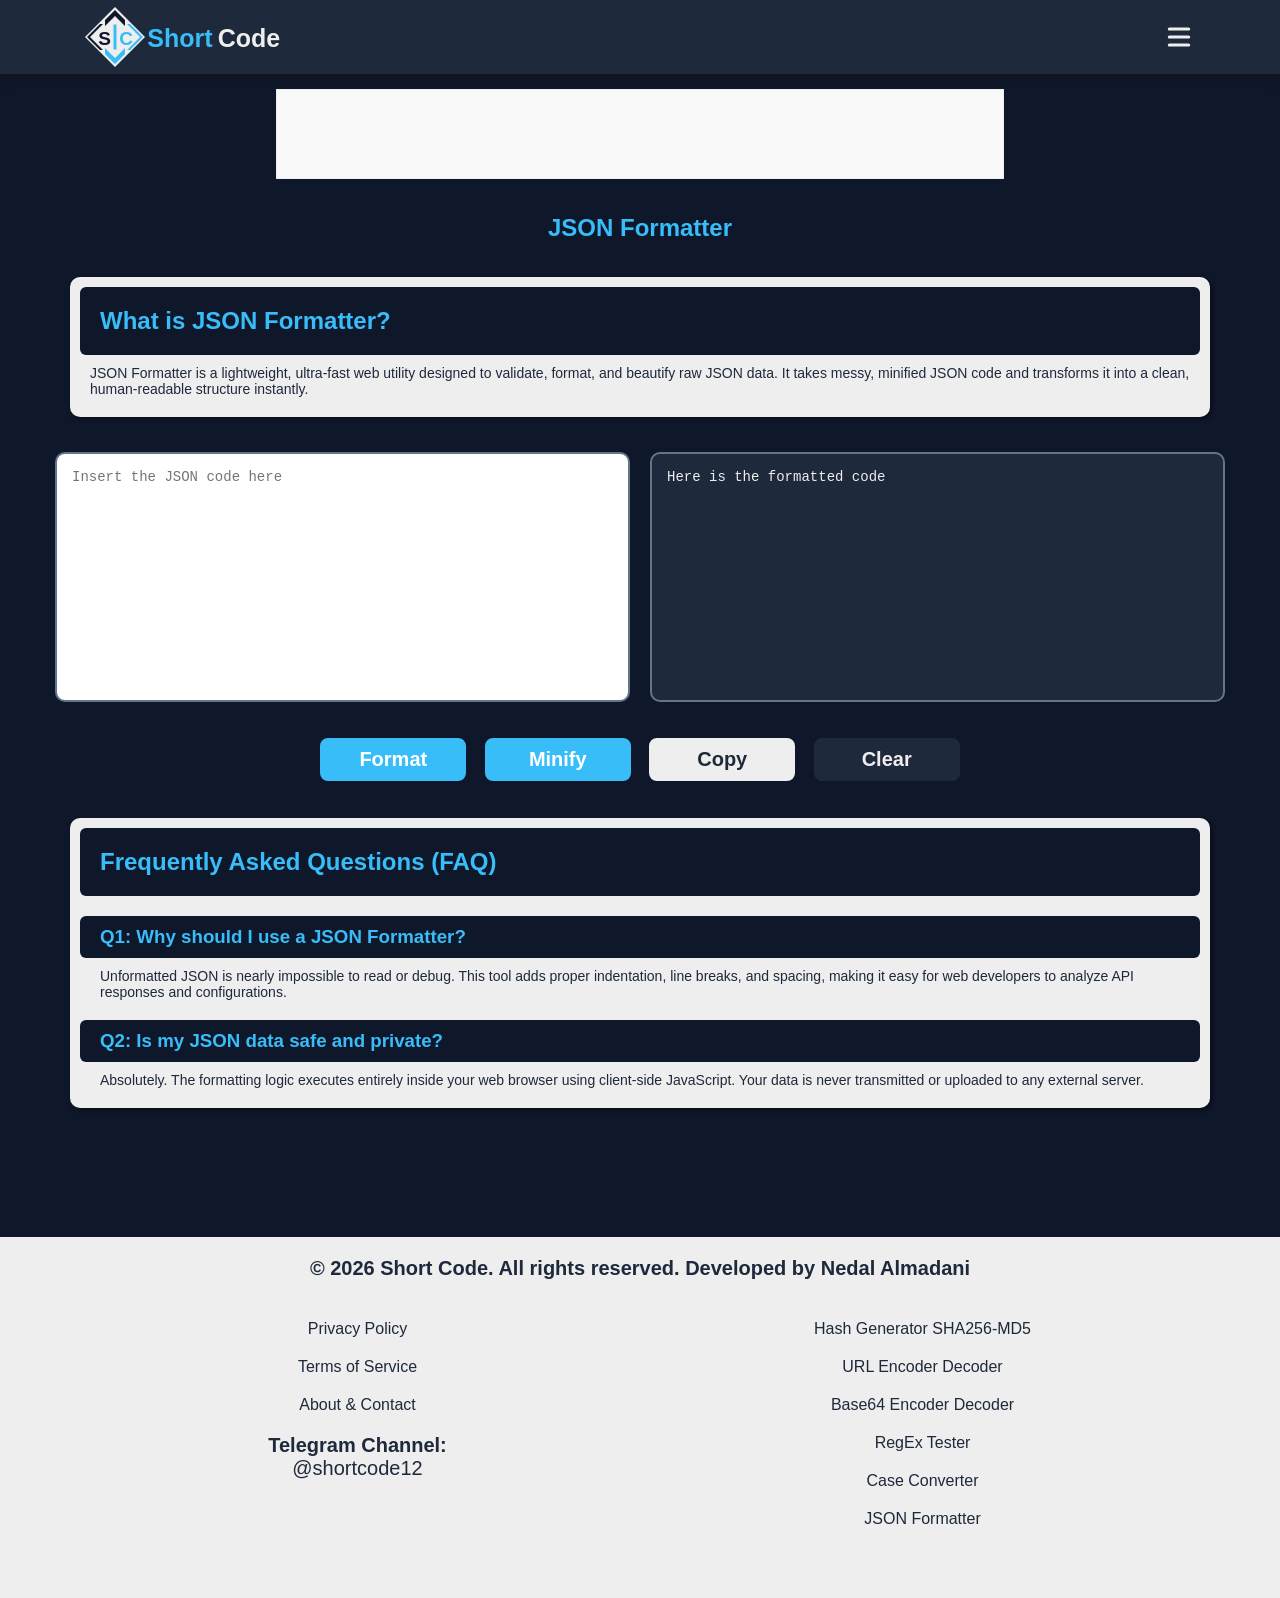
==== commit bedb3c63: "Add files via upload" ====
--- a/index.html
+++ b/index.html
@@ -1,18 +1,35 @@
 <!DOCTYPE html>
 <html lang="en" dir="ltr">
-<head>
+  <head>
     <meta charset="UTF-8">
     <meta name="viewport" content="width=device-width, initial-scale=1.0">
-<meta http-equiv="Content-Security-Policy" content="frame-ancestors 'none';">
-<!-- Google tag (gtag.js) -->
-<script async src="https://www.googletagmanager.com/gtag/js?id=G-2GJYGDDVXY"></script>
-<script>
-  window.dataLayer = window.dataLayer || [];
-  function gtag(){dataLayer.push(arguments);}
-  gtag('js', new Date());
+    <meta http-equiv="Content-Security-Policy" content="frame-ancestors 'none';">
+    <script type="application/ld+json">
+    {
+      "@context": "https://schema.org",
+      "@type": "WebApplication",
+      "name": "JSON Formatter & Minifier",
+      "url": "https://nedalalmadani90.github.io/shortcode/",
+      "applicationCategory": "DeveloperApplication",
+      "operatingSystem": "All",
+      "browserRequirements": "Requires JavaScript",
+      "offers": {
+        "@type": "Offer",
+        "price": "0",
+        "priceCurrency": "USD"
+      }
+    }
+    </script>
 
-  gtag('config', 'G-2GJYGDDVXY');
-</script>
+    <!-- Google tag (gtag.js) -->
+    <script async src="https://www.googletagmanager.com/gtag/js?id=G-2GJYGDDVXY"></script>
+    <script>
+      window.dataLayer = window.dataLayer || [];
+      function gtag(){dataLayer.push(arguments);}
+      gtag('js', new Date());
+    
+      gtag('config', 'G-2GJYGDDVXY');
+    </script>
     <meta name="description" content="Short Code - Ultra-fast, lightweight web utilities for developers. Access formatting, encoding, and regex tools without tracking or dependency bloat.">
     <meta name="author" content="Nedal">
     <meta property="og:title" content="Short Code - JSON Formatter - Fast Web Utilities">
@@ -24,139 +41,139 @@
     <link rel="canonical" href="https://nedalalmadani90.github.io/shortcode/" />
     <link rel="stylesheet" href="assets/css/global.css">
     <link rel="stylesheet" href="json-formatter.css">
-</head>
-<body>
-  <!-- Header -->
-  <header class="header">
-    <div class="container">
-      <div class="logo">
-        <a href="index.html">
-          <svg viewbox="0 0 1800 600" xmlns="http://www.w3.org/2000/svg">
-          <!-- The outer square -->
-          <path class="square" d="M 300 0 L 600 300 L 300 600 L 0 300 Z" />
-          <!-- The upper corner -->
-          <path class="left" d="M 300 30 L 400 130 L 400 190 L 300 90 L 200 190 L 200 130 Z" />
-          <!-- The bottom corner -->
-          <path class="right" d="M 300 570 L 400 470 L 400 410 L 300 510 L 200 410 L 200 470 Z" />
-          <!-- left corner -->
-          <path class="left" d="M 20 300 L 150 170 L 180 170 L 50 300 L 180 430 L 150 430 Z" />
-          <!-- right corner -->
-          <path class="right" d="M 580 300 L 450 170 L 420 170 L 550 300 L 420 430 L 450 430 Z" />
-          <!-- The line in the middle -->
-          <path class="right" d="M 285 175 L 315 175 L 315 425 L 285 425 Z" />
-          <!-- S char -->
-          <text class="left" x="195" y="375" font-weight="900" text-anchor="middle" font-size="190">S</text>
-          <!-- C char -->
-          <text class="right" x="410" y="375" font-weight="900" text-anchor="middle" font-size="190">C</text>
-          <!-- title -->
-          <text class="right" x="890" y="375" font-weight="900" text-anchor="middle" font-size="190">Short</text>
-          <text class="square" x="1450" y="375" font-weight="900" text-anchor="middle" font-size="190">Code</text>
-        </svg>
-        </a>
+  </head>
+  <body>
+    <!-- Header -->
+    <header class="header">
+      <div class="container">
+        <div class="logo">
+          <a href="index.html">
+            <svg viewbox="0 0 2200 600" xmlns="http://www.w3.org/2000/svg">
+              <!-- The outer square -->
+              <path class="square" d="M 300 0 L 600 300 L 300 600 L 0 300 Z" />
+              <!-- The upper corner -->
+              <path class="left" d="M 300 30 L 400 130 L 400 190 L 300 90 L 200 190 L 200 130 Z" />
+              <!-- The bottom corner -->
+              <path class="right" d="M 300 570 L 400 470 L 400 410 L 300 510 L 200 410 L 200 470 Z" />
+              <!-- left corner -->
+              <path class="left" d="M 20 300 L 150 170 L 180 170 L 50 300 L 180 430 L 150 430 Z" />
+              <!-- right corner -->
+              <path class="right" d="M 580 300 L 450 170 L 420 170 L 550 300 L 420 430 L 450 430 Z" />
+              <!-- The line in the middle -->
+              <path class="right" d="M 285 175 L 315 175 L 315 425 L 285 425 Z" />
+              <!-- S char -->
+              <text class="left" x="195" y="375" font-weight="900" text-anchor="middle" font-size="190">S</text>
+              <!-- C char -->
+              <text class="right" x="410" y="375" font-weight="900" text-anchor="middle" font-size="190">C</text>
+              <!-- title -->
+              <text class="right" x="950" y="395" font-weight="900" text-anchor="middle" font-size="250">Short</text>
+              <text class="square" x="1640" y="395" font-weight="900" text-anchor="middle" font-size="250">Code</text>
+            </svg>
+          </a>
+        </div>
+        <div class="menu-btn" id="menu-btn">
+          <svg xmlns="http://www.w3.org/2000/svg" viewBox="0 0 640 640"><path d="M96 160C96 142.3 110.3 128 128 128L512 128C529.7 128 544 142.3 544 160C544 177.7 529.7 192 512 192L128 192C110.3 192 96 177.7 96 160zM96 320C96 302.3 110.3 288 128 288L512 288C529.7 288 544 302.3 544 320C544 337.7 529.7 352 512 352L128 352C110.3 352 96 337.7 96 320zM544 480C544 497.7 529.7 512 512 512L128 512C110.3 512 96 497.7 96 480C96 462.3 110.3 448 128 448L512 448C529.7 448 544 462.3 544 480z"/></svg>
+        </div>
+        <ul class="list" id="list">
+          <li>
+            <div class="mode">
+              <svg width="100%" height="100%" viewBox="0 0 24 24" fill="none" xmlns="http://www.w3.org/2000/svg"><path d="M12 2V4M12 20V22M4 12H2M6.31412 6.31412L4.8999 4.8999M17.6859 6.31412L19.1001 4.8999M6.31412 17.69L4.8999 19.1042M17.6859 17.69L19.1001 19.1042M22 12H20M17 12C17 14.7614 14.7614 17 12 17C9.23858 17 7 14.7614 7 12C7 9.23858 9.23858 7 12 7C14.7614 7 17 9.23858 17 12Z" stroke-width="2" stroke-linecap="round" stroke-linejoin="round"/></svg>
+              <button class="mode-btn" id="mode-btn"></button>
+              <svg xmlns="http://www.w3.org/2000/svg" viewBox="0 0 24 24" fill="none" stroke-width="2" stroke-linecap="round" stroke-linejoin="round"><path d="M12 3a6 6 0 0 0 9 9 9 9 0 1 1-9-9Z"/></svg>
+            </div>
+            <div class="lang">
+              <div class="lang-btn" id="lang-btn">🇬🇧</div>
+              <ul class="lang-list" id="lang-list">
+                <li data-opt="en">🇬🇧</li>
+                <li data-opt="ar">🇸🇦</li>
+              </ul>
+            </div>
+          </li>
+          <li><a href="tools/hash&crypto-generator-md5-sha256/hash-generator.html" data-i18n="hash_link">Hash Generator SHA256-MD5</a></li>
+          <li><a href="tools/url-encoder-decoder/urlencoder.html" data-i18n="url_link">URL Encoder Decoder</a></li>
+          <li><a href="tools/base64-encoder-decoder/base64.html" data-i18n="base64_link">Base64 Encoder Decoder</a></li>
+          <li><a href="tools/regex-tester&cheat-sheet/regex.html" data-i18n="regex_link">Regular Expression Tester</a></li>
+          <li><a href="tools/case-converter/case-converter.html">Case Converter</a></li>
+          <li><a href="index.html" data-i18n="json_link">JSON Formatter</a></li>
+        </ul>
       </div>
-      <div class="menu-btn" id="menu-btn">
-        <svg xmlns="http://www.w3.org/2000/svg" viewBox="0 0 640 640"><path d="M96 160C96 142.3 110.3 128 128 128L512 128C529.7 128 544 142.3 544 160C544 177.7 529.7 192 512 192L128 192C110.3 192 96 177.7 96 160zM96 320C96 302.3 110.3 288 128 288L512 288C529.7 288 544 302.3 544 320C544 337.7 529.7 352 512 352L128 352C110.3 352 96 337.7 96 320zM544 480C544 497.7 529.7 512 512 512L128 512C110.3 512 96 497.7 96 480C96 462.3 110.3 448 128 448L512 448C529.7 448 544 462.3 544 480z"/></svg>
+    </header>
+    <!-- End Header -->
+    
+    <!-- Ads -->
+    <div class="ad-container header-ad" id="ad-container">
+    </div>
+    
+    <!-- Tool description -->
+      <section class="tool-description">
+      <div class="main-title">
+        <h2 data-i18n="json_formatter_title">JSON Formatter</h2>
       </div>
-      <ul class="list" id="list">
-        <li>
-          <div class="mode">
-            <svg width="100%" height="100%" viewBox="0 0 24 24" fill="none" xmlns="http://www.w3.org/2000/svg"><path d="M12 2V4M12 20V22M4 12H2M6.31412 6.31412L4.8999 4.8999M17.6859 6.31412L19.1001 4.8999M6.31412 17.69L4.8999 19.1042M17.6859 17.69L19.1001 19.1042M22 12H20M17 12C17 14.7614 14.7614 17 12 17C9.23858 17 7 14.7614 7 12C7 9.23858 9.23858 7 12 7C14.7614 7 17 9.23858 17 12Z" stroke-width="2" stroke-linecap="round" stroke-linejoin="round"/></svg>
-            <button class="mode-btn" id="mode-btn"></button>
-            <svg xmlns="http://www.w3.org/2000/svg" viewBox="0 0 24 24" fill="none" stroke-width="2" stroke-linecap="round" stroke-linejoin="round"><path d="M12 3a6 6 0 0 0 9 9 9 9 0 1 1-9-9Z"/></svg>
+      <div class="container">
+        <h2 data-i18n="json_desc_title">What is JSON Formatter?</h2>
+        <p data-i18n="json_desc_body">JSON Formatter is a lightweight, ultra-fast web utility designed to validate, format, and beautify raw JSON data. It takes messy, minified JSON code and transforms it into a clean, human-readable structure instantly.</p>
+      </div>
+    </section>
+  
+    <!-- Main App -->
+    <section class="main-app">
+      <div class="container">
+        <div class="json-input" id="json-input">
+          <textarea id="jinput" placeholder="Insert the JSON code here" autocapitalize="off" autocomplete="off" autocorrect="off" spellcheck="false" data-i18n="json_input_placeholder"></textarea>
+        </div>
+        <div class="json-output" id="json-output">
+          <pre id="joutput" data-i18n="json_output_placeholder">Here is the formatted code</pre>
+        </div>
+        <div class="error-box" id="error-box"></div>
+        <div class="btns">
+          <div>
+            <button class="format-btn" id="format-btn" data-i18n="json_format_btn">Format</button>
+            <button class="minifier-btn" id="minifier-btn" data-i18n="json_minifier_btn">Minify</button>
+            <button class="copy-btn" id="copy-btn" data-i18n="copy_btn">Copy</button>
+            <button class="clear-btn" id="clear-btn" data-i18n="clear_btn">Clear</button>
           </div>
-          <div class="lang">
-            <div class="lang-btn" id="lang-btn">🇬🇧</div>
-            <ul class="lang-list" id="lang-list">
-              <li data-opt="en">🇬🇧</li>
-              <li data-opt="ar">🇸🇦</li>
-            </ul>
-          </div>
-        </li>
-        <li><a href="tools/hash&crypto-generator-md5-sha256/hash-generator.html" data-i18n="hash_link">Hash Generator SHA256-MD5</a></li>
-        <li><a href="tools/url-encoder-decoder/urlencoder.html" data-i18n="url_link">URL Encoder Decoder</a></li>
-        <li><a href="tools/base64-encoder-decoder/base64.html" data-i18n="base64_link">Base64 Encoder Decoder</a></li>
-        <li><a href="tools/regex-tester&cheat-sheet/regex.html" data-i18n="regex_link">Regular Expression Tester</a></li>
-        <li><a href="tools/case-converter/case-converter.html">Case Converter</a></li>
-        <li><a href="index.html" data-i18n="json_link">JSON Formatter</a></li>
-      </ul>
-    </div>
-  </header>
-  <!-- End Header -->
-  
-  <!-- Ads -->
-  <div class="ad-container header-ad" id="ad-container">
-  </div>
-  
-  <!-- Tool description -->
-    <section class="tool-description">
-    <div class="main-title">
-      <h2 data-i18n="json_formatter_title">JSON Formatter</h2>
-    </div>
-    <div class="container">
-      <h2 data-i18n="json_desc_title">What is JSON Formatter?</h2>
-      <p data-i18n="json_desc_body">JSON Formatter is a lightweight, ultra-fast web utility designed to validate, format, and beautify raw JSON data. It takes messy, minified JSON code and transforms it into a clean, human-readable structure instantly.</p>
-    </div>
-  </section>
-
-  <!-- Main App -->
-  <section class="main-app">
-    <div class="container">
-      <div class="json-input" id="json-input">
-        <textarea id="jinput" placeholder="Insert the JSON code here" autocapitalize="off" autocomplete="off" autocorrect="off" spellcheck="false" data-i18n="json_input_placeholder"></textarea>
-      </div>
-      <div class="json-output" id="json-output">
-        <pre id="joutput" data-i18n="json_output_placeholder">Here is the formatted code</pre>
-      </div>
-      <div class="error-box" id="error-box"></div>
-      <div class="btns">
-        <div>
-          <button class="format-btn" id="format-btn" data-i18n="json_format_btn">Format</button>
-          <button class="minifier-btn" id="minifier-btn" data-i18n="json_minifier_btn">Minify</button>
-          <button class="copy-btn" id="copy-btn" data-i18n="copy_btn">Copy</button>
-          <button class="clear-btn" id="clear-btn" data-i18n="clear_btn">Clear</button>
         </div>
       </div>
+    </section>
+    <section class="tool-FAQ">
+      <div class="container">
+        <h2 data-i18n="FAQ_title">Frequently Asked Questions (FAQ)</h2>
+        <div class="question">
+          <h3 data-i18n="json_question_1">Q1: Why should I use a JSON Formatter?</h3>
+          <p data-i18n="json_answer_1">Unformatted JSON is nearly impossible to read or debug. This tool adds proper indentation, line breaks, and spacing, making it easy for web developers to analyze API responses and configurations.</p>
+        </div>
+        <div class="question">
+          <h3 data-i18n="json_question_2">Q2: Is my JSON data safe and private?</h3>
+          <p data-i18n="json_answer_2">Absolutely. The formatting logic executes entirely inside your web browser using client-side JavaScript. Your data is never transmitted or uploaded to any external server.</p>
+        </div>
+      </div>
+    </section>
+    <footer>
+      <div class="container">
+          <p class="copyright-text"><strong data-i18n="copyright_text">© 2026 Short Code. All rights reserved. Developed by Nedal Almadani</strong></p>
+          <div class="footer-links">
+              <a href="privacy.html" data-i18n="privacy_link">Privacy Policy</a>
+              <a href="terms.html" data-i18n="terms_link">Terms of Service</a>
+              <a href="about.html" data-i18n="about_link">About & Contact</a>
+              <div class="contact-info">
+              <p><strong data-i18n="telegram_contact_link">Telegram Channel: </strong><a href="https://t.me/ShortCode12" target="_blank" rel="noopener noreferrer">@shortcode12</a></p>
+            </div>  
+          </div>
+          <div class="footer-links">
+            <a href="tools/hash&crypto-generator-md5-sha256/hash-generator.html" data-i18n="hash_link">Hash Generator SHA256-MD5</a>
+            <a href="tools/url-encoder-decoder/urlencoder.html" data-i18n="url_link">URL Encoder Decoder</a>
+            <a href="tools/base64-encoder-decoder/base64.html" data-i18n="base64_link">Base64 Encoder Decoder</a>
+            <a href="tools/regex-tester&cheat-sheet/regex.html" data-i18n="regex_link">Regular Expression Tester</a>
+            <a href="tools/case-converter/case-converter.html">Case Converter</a>
+            <a href="index.html" data-i18n="json_link">JSON Formatter</a>
+          </div>
+      </div>
+  </footer>
+  
     </div>
-  </section>
-  <section class="tool-FAQ">
-    <div class="container">
-      <h2 data-i18n="FAQ_title">Frequently Asked Questions (FAQ)</h2>
-      <div class="question">
-        <h3 data-i18n="json_question_1">Q1: Why should I use a JSON Formatter?</h3>
-        <p data-i18n="json_answer_1">Unformatted JSON is nearly impossible to read or debug. This tool adds proper indentation, line breaks, and spacing, making it easy for web developers to analyze API responses and configurations.</p>
-      </div>
-      <div class="question">
-        <h3 data-i18n="json_question_2">Q2: Is my JSON data safe and private?</h3>
-        <p data-i18n="json_answer_2">Absolutely. The formatting logic executes entirely inside your web browser using client-side JavaScript. Your data is never transmitted or uploaded to any external server.</p>
-      </div>
-    </div>
-  </section>
-  <footer>
-    <div class="container">
-        <p class="copyright-text"><strong data-i18n="copyright_text">© 2026 Short Code. All rights reserved. Developed by Nedal Almadani</strong></p>
-        <div class="footer-links">
-            <a href="privacy.html" data-i18n="privacy_link">Privacy Policy</a>
-            <a href="terms.html" data-i18n="terms_link">Terms of Service</a>
-            <a href="about.html" data-i18n="about_link">About & Contact</a>
-            <div class="contact-info">
-            <p><strong data-i18n="telegram_contact_link">Telegram Channel: </strong><a href="https://t.me/ShortCode12" target="_blank" rel="noopener noreferrer">@shortcode12</a></p>
-          </div>  
-        </div>
-        <div class="footer-links">
-          <a href="tools/hash&crypto-generator-md5-sha256/hash-generator.html" data-i18n="hash_link">Hash Generator SHA256-MD5</a>
-          <a href="tools/url-encoder-decoder/urlencoder.html" data-i18n="url_link">URL Encoder Decoder</a>
-          <a href="tools/base64-encoder-decoder/base64.html" data-i18n="base64_link">Base64 Encoder Decoder</a>
-          <a href="tools/regex-tester&cheat-sheet/regex.html" data-i18n="regex_link">Regular Expression Tester</a>
-          <a href="tools/case-converter/case-converter.html">Case Converter</a>
-          <a href="index.html" data-i18n="json_link">JSON Formatter</a>
-        </div>
-    </div>
-</footer>
-
-  </div>
-  <script src="assets/js/global.min.js"></script>
-  <script src="json-formatter.min.js"></script>
-  <!-- Ads -->
-  <script src="https://pl30211109.effectivecpmnetwork.com/a8/28/6e/a8286e86aa2a7f2c4064af3e31b2a65b.js"></script>
-</body>
+    <script src="assets/js/global.min.js"></script>
+    <script src="json-formatter.min.js"></script>
+    <!-- Ads -->
+    <script src="https://pl30211109.effectivecpmnetwork.com/a8/28/6e/a8286e86aa2a7f2c4064af3e31b2a65b.js"></script>
+  </body>
 </html>
--- a/json-formatter.css
+++ b/json-formatter.css
@@ -24,7 +24,7 @@
   resize: none;
   padding: 15px;
   font-family: 'Fira Code', 'Courier New', monospace;
-  border-radius: 8px;
+  border-radius: var(--main-radius);
   border: 2px solid var(--fifth-color);
   outline: none;
   transition: var(--main-transition);
@@ -63,9 +63,10 @@
   margin: 0 auto;
 }
 .main-app .container .btns button {
-  padding: 10px 20px;
-  margin: 10px;
-  font-size: 20px;
+  padding: 15px 10px;
+  margin: 10px 5px 0;
+  width: 150px;
+  text-align: center;
   font-weight: bold;
   border: 2px solid var(--first-color);
   outline: 2px solid var(--first-color);
@@ -73,12 +74,12 @@
   border-radius: var(--main-radius);
   overflow: hidden;
   transition: var(--main-transition);
-}
-.main-app .container .btns .format-btn {
   background-color: var(--third-color);
   color: white;
 }
-.main-app .container .btns .format-btn:hover {
+
+.main-app .container .btns .format-btn:hover,
+.main-app .container .btns .minifier-btn:hover{
   outline-color: var(--third-color);
 }
 .format-animation {
@@ -94,26 +95,7 @@
     color: white;
   }
 }
-.main-app .container .btns .minifier-btn {
-  background-color: white;
-  color: var(--third-color);
-}
-.main-app .container .btns .minifier-btn:hover {
-  outline-color: var(--third-color);
-}
-.minify-animation {
-  animation: minify-an 0.5s ease;
-}
-@keyframes minify-an {
-  50% {
-    background-color: var(--second-color);
-    color: white;
-  }
-  100% {
-    background-color: white;
-    color: var(--third-color);
-  }
-}
+
 .main-app .container .btns .copy-btn {
   background-color: var(--fourth-color);
   color: var(--second-color);
